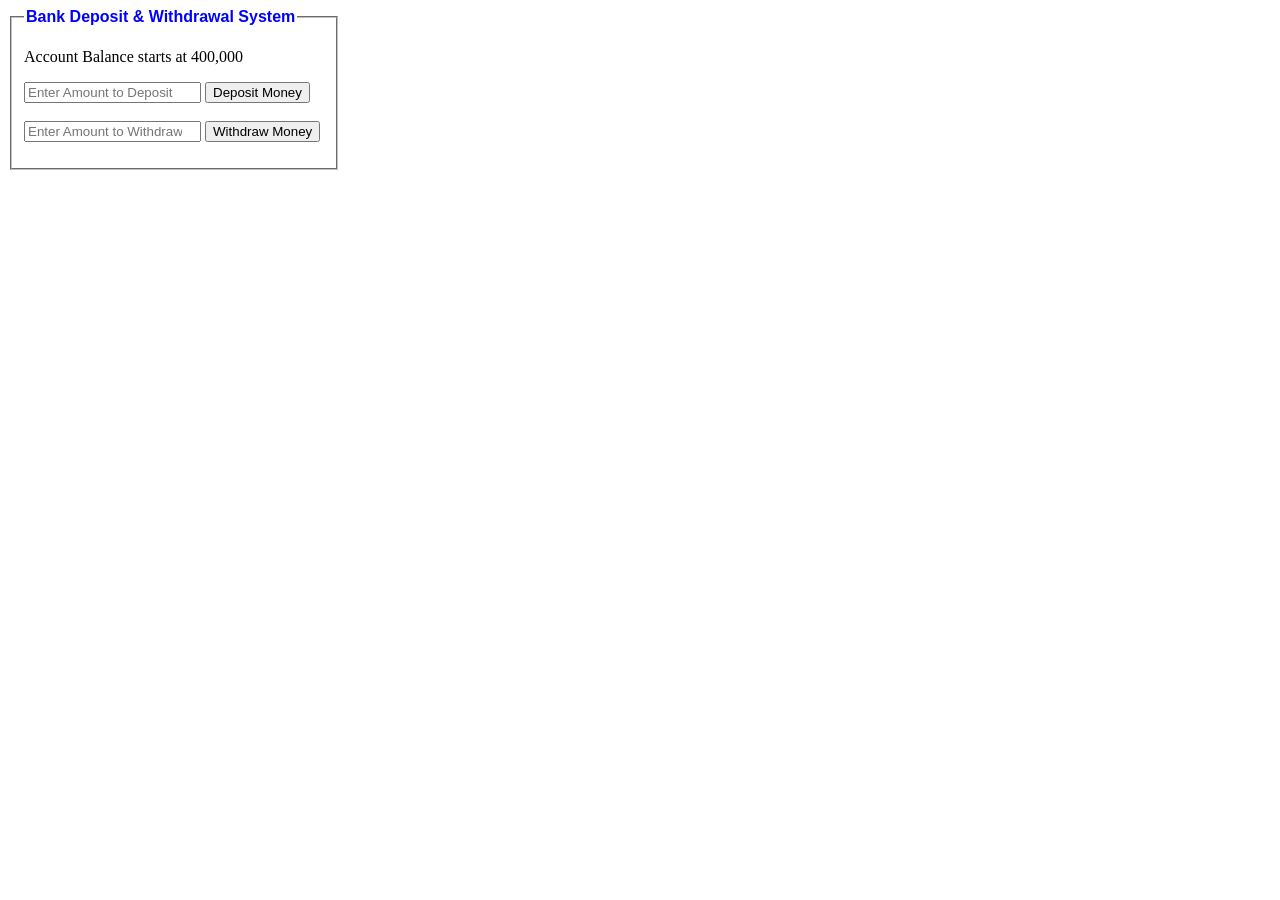
==== HTML_FILES/BankAccount.html @ 983b9b9e "initial commit commit for conditional statement" ====
<!DOCTYPE html>
<html lang="en">
<head>
    <title>Check Bank Account</title>
    <script src="../JS_FILE/javaScript.js"></script>
</head>
<body>
    <fieldset style="width: 300px;">
        <legend style="color: blue; font-weight: bold;font-family: sans-serif;"> Bank Deposit & Withdrawal System</legend>
        <p>Account Balance starts at 400,000</p>
        <input type="number" id="depositInput" placeholder="Enter Amount to Deposit">
        <button onclick="depositMoney()">Deposit Money</button> <br><br>
        <input type="number" id="withdrawInput" placeholder="Enter Amount to Withdraw">
        <button onclick="withdrawMoney()">Withdraw Money</button>
        <p id="bankResult"></p>
    </fieldset>
</body>
</html>
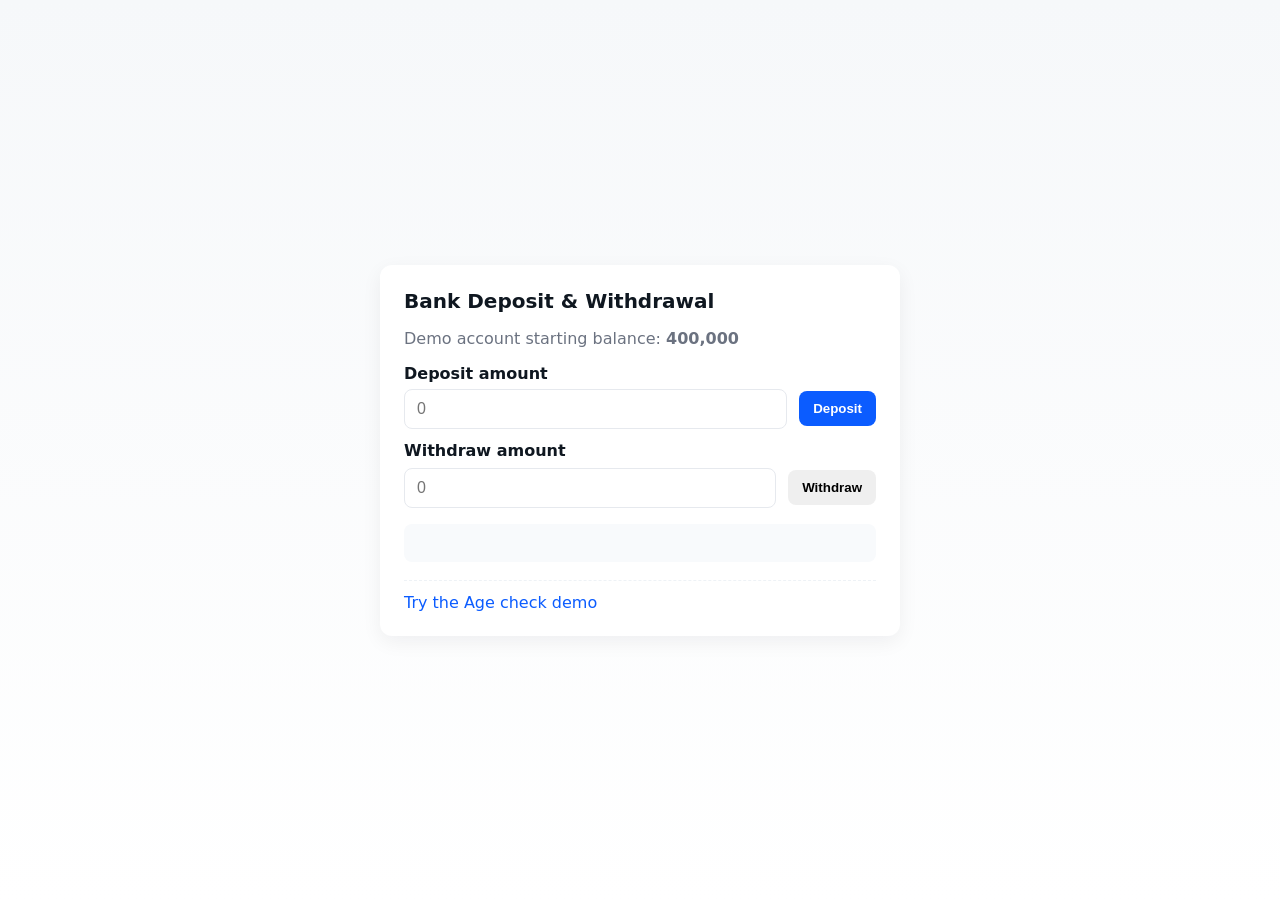
==== commit d5839826: "initial push" ====
--- a/HTML_FILES/BankAccount.html
+++ b/HTML_FILES/BankAccount.html
@@ -1,18 +1,34 @@
 <!DOCTYPE html>
 <html lang="en">
 <head>
-    <title>Check Bank Account</title>
-    <script src="../JS_FILE/javaScript.js"></script>
+    <meta charset="utf-8">
+    <meta name="viewport" content="width=device-width,initial-scale=1">
+    <title>Bank Account · Conditional Statements</title>
+    <link rel="stylesheet" href="./styles.css">
+    <script defer src="../JS_FILE/javaScript.js"></script>
 </head>
-<body>
-    <fieldset style="width: 300px;">
-        <legend style="color: blue; font-weight: bold;font-family: sans-serif;"> Bank Deposit & Withdrawal System</legend>
-        <p>Account Balance starts at 400,000</p>
-        <input type="number" id="depositInput" placeholder="Enter Amount to Deposit">
-        <button onclick="depositMoney()">Deposit Money</button> <br><br>
-        <input type="number" id="withdrawInput" placeholder="Enter Amount to Withdraw">
-        <button onclick="withdrawMoney()">Withdraw Money</button>
-        <p id="bankResult"></p>
-    </fieldset>
+<body class="page-root">
+    <main class="card" aria-labelledby="bank-title">
+        <h1 id="bank-title" class="card-title">Bank Deposit & Withdrawal</h1>
+        <p class="muted">Demo account starting balance: <strong id="balanceDisplay">400,000</strong></p>
+
+        <label for="depositInput" class="label">Deposit amount</label>
+        <div class="row">
+            <input type="number" id="depositInput" name="deposit" min="0" placeholder="0">
+            <button class="btn primary" onclick="depositMoney()">Deposit</button>
+        </div>
+
+        <label for="withdrawInput" class="label">Withdraw amount</label>
+        <div class="row" style="margin-top:8px">
+            <input type="number" id="withdrawInput" name="withdraw" min="0" placeholder="0">
+            <button class="btn" onclick="withdrawMoney()">Withdraw</button>
+        </div>
+
+        <div id="bankResult" role="status" aria-live="polite" class="result"></div>
+
+        <footer class="card-footer">
+            <a href="checkAge.html" class="link">Try the Age check demo</a>
+        </footer>
+    </main>
 </body>
 </html>
--- a/HTML_FILES/styles.css
+++ b/HTML_FILES/styles.css
@@ -0,0 +1,33 @@
+:root{
+  --bg:#f6f8fa;
+  --card:#ffffff;
+  --text:#0f1720;
+  --muted:#6b7280;
+  --primary:#0b5cff;
+  --danger:#ef4444;
+  --success:#16a34a;
+  --radius:12px;
+  --max-width:520px;
+}
+*{box-sizing:border-box}
+html,body{height:100%;margin:0;font-family:Inter,system-ui,-apple-system,Segoe UI,Roboto,'Helvetica Neue',Arial}
+body{background:linear-gradient(180deg,var(--bg),#fff);display:flex;align-items:center;justify-content:center;padding:32px;color:var(--text)}
+.card{background:var(--card);border-radius:var(--radius);box-shadow:0 6px 20px rgba(15,23,32,0.06);padding:24px;max-width:var(--max-width);width:100%}
+.card-title{margin:0 0 8px 0;font-size:1.25rem}
+.muted{color:var(--muted)}
+.small{font-size:0.85rem}
+.label{display:block;margin:12px 0 6px 0;font-weight:600}
+.row{display:flex;gap:12px;align-items:center}
+input[type=number]{flex:1;padding:10px 12px;border:1px solid #e6e9ee;border-radius:8px;font-size:1rem}
+.btn{padding:10px 14px;border-radius:8px;border:0;cursor:pointer;font-weight:600}
+.btn.primary{background:var(--primary);color:#fff}
+.btn.ghost{background:transparent;border:1px solid #e6e9ee}
+.result{margin-top:16px;padding:12px;border-radius:8px;background:#f8fafc;color:var(--text);min-height:38px;display:flex;align-items:center}
+.card-footer{margin-top:18px;border-top:1px dashed #eef2f6;padding-top:12px}
+.link{color:var(--primary);text-decoration:none}
+
+@media (max-width:420px){.row{flex-direction:column;align-items:stretch}.btn{width:100%}}
+
+/* Helpers for success / error */
+.result.success{background:#ecfdf5;color:var(--success);border:1px solid #bbf7d0}
+.result.error{background:#fff1f2;color:var(--danger);border:1px solid #fecaca}
